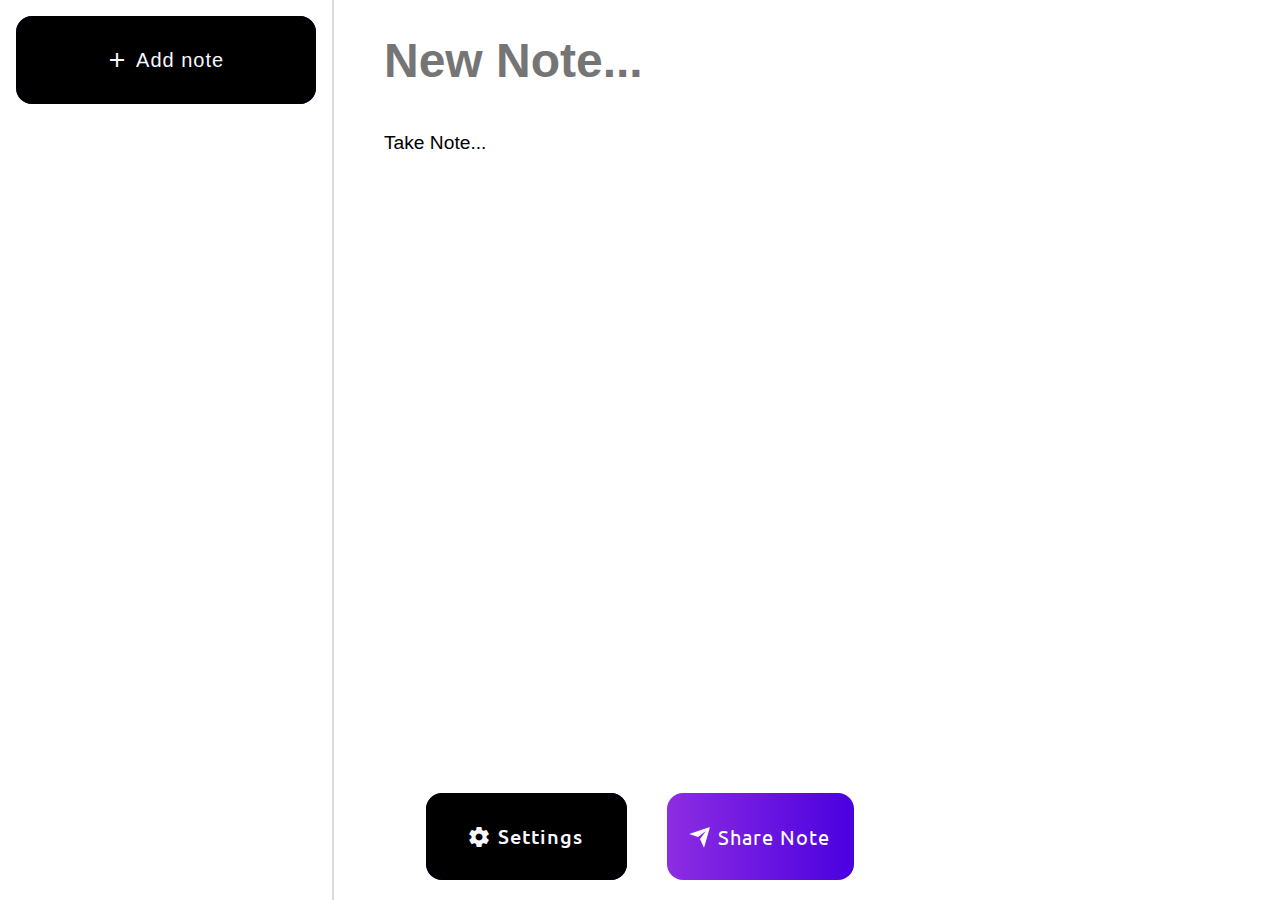
==== src/main.html @ e9d039bf "First v wit a bit of javascript" ====
<!DOCTYPE html>
<html>
    <head>
        <meta charset="utf-8">
        <title>OpenNotes</title>
        <link rel="stylesheet" href="data/main-styl.css">
        <meta name="viewport" content="width=device-width, initial-scale=1.0">
        <link href="https://fonts.googleapis.com/icon?family=Material+Icons" rel="stylesheet">
    </head>
    <body>
    <div class="notes" id="app">
    <!-- <div class="notes__sidebar">
            <div class="notes__list">
                <div class="notes__list-item notes__list-item--selected">
                    <div class="notes__small-title">Lecture Notes</div>
                    <div class="notes__small-body">I learnt nothing today.</div>
                    <div class="notes__small-updated">Thursday 3:30pm</div>
                </div>
            </div>
        </div>
        <div class="notes__preview">
            <input class="notes__title" type="text" placeholder="Enter a title...">
            <textarea class="notes__body" placeholder="Write your notes!"></textarea>
        </div> -->
    </div>
        <script src="data/main.js" type="module"></script>
    </body>
    <footer>
        <button class="cssbuttons-io">
            <span>
                <i class="material-icons">settings</i>
                    <path d="M0 0h24v24H0z" fill="none"></path>
                    <path d="M24 12l-5.657 5.657-1.414-1.414L21.172 12l-4.243-4.243 1.414-1.414L24 12zM2.828 12l4.243 4.243-1.414 1.414L0 12l5.657-5.657L7.07 7.757 2.828 12zm6.96 9H7.66l6.552-18h2.128L9.788 21z" fill="currentColor"></path>
                </svg> Settings
            </span>
        </button>
        <button class="send">
            <div class="svg-wrapper-1">
              <div class="svg-wrapper">
                <svg xmlns="http://www.w3.org/2000/svg" viewBox="0 0 24 24" width="24" height="24">
                  <path fill="none" d="M0 0h24v24H0z"></path>
                  <path fill="currentColor" d="M1.946 9.315c-.522-.174-.527-.455.01-.634l19.087-6.362c.529-.176.832.12.684.638l-5.454 19.086c-.15.529-.455.547-.679.045L12 14l6-8-8 6-8.054-2.685z"></path>
                </svg>
              </div>
            </div>
            <span>Share Note</span>
          </button>
    </footer>
</html>
---- src/data/main-styl.css ----
@import url('https://fonts.googleapis.com/css2?family=Ubuntu&family=Varela+Round&display=swap');

html,
body {
    font-family: 'Ubuntu', sans-serif;
    height: 100%;
    margin: 0;
}

footer {
    position: fixed;
    display: flex;
    flex-direction: row;
    bottom: 0;
    left: 0;
    width: 100%;
    justify-content: center;
}

footer button {
    font-family: 'Ubuntu', sans-serif;
    margin: 20px;
    padding: 0.7em 1em;
}

/* Notes Body */
.notes {
    display: flex;
    height: 100%;
}

.notes * {
    font-family: sans-serif;
}

.notes__sidebar {
    border-right: 2px solid #dddddd;
    flex-shrink: 0;
    overflow-y: auto;
    padding: 1em;
    width: 300px;
}

.notes__sidebar button {
    width: 100%;
    padding: 0.8em 0;
}

.notes__list-item {
    cursor: pointer;
}

.notes__list-item--selected {
    background: #eeeeee;
    border-radius: 7px;
    font-weight: bold;
}

.notes__small-title,
.notes__small-updated {
    padding: 10px;
}

.notes__small-title {
    font-size: 1.2em;
}

.notes__small-body {
    padding: 0 10px;
}

.notes__small-updated {
    color: #aaaaaa;
    font-style: italic;
    text-align: right;
}

.notes__preview {
    display: flex;
    flex-direction: column;
    padding: 2em 3em;
    flex-grow: 1;
}

.notes__title,
.notes__body {
    border: none;
    outline: none;
    width: 100%;
}

.notes__title {
    font-size: 3em;
    font-weight: bold;
}

.notes__body {
    flex-grow: 1;
    font-size: 1.2em;
    line-height: 1.5;
    margin-top: 2em;
    resize: none;
}

/* From uiverse.io by @adamgiebl */
.send {
    font-family: inherit;
    font-size: 20px;
    background: linear-gradient(to right, #8e2de2, #4a00e0);
    color: white;
    display: flex;
    align-items: center;
    border: none;
    border-radius: 16px;
    overflow: hidden;
    transition: all 0.2s;
    padding: 0.8em 1.2em 0.8em 1.05em;
   }
   
   .send span {
    display: block;
    letter-spacing: 0.05em;
    margin-left: 0.3em;
    transition: all 0.3s ease-in-out;
    align-items: center;

   }
   
   .send svg {
    display: block;
    transform-origin: center center;
    transition: transform 0.3s ease-in-out;
   }
   
   .send:hover .svg-wrapper {
    animation: fly-1 0.6s ease-in-out infinite alternate;
   }
   
   .send:hover svg {
    transform: translateX(2.8em) rotate(45deg) scale(1.1);
   }
   
   .send:hover span {
    transform: translateX(10em);
   }
   
   .send:active {
    transform: scale(0.95);
   }
   
   @keyframes fly-1 {
    from {
     transform: translateY(0.1em);
    }
   
    to {
     transform: translateY(-0.1em);
    }
}

/* From uiverse.io by @adamgiebl */
.cssbuttons-io {
    position: relative;
    font-family: inherit;
    font-weight: 500;
    font-size: 20px;
    letter-spacing: 0.05em;
    border-radius: 0.8em;
    border: none;
    background: linear-gradient(to right, #8e2de2, #4a00e0);
    color: ghostwhite;
    overflow: hidden;
   }
   
   .cssbuttons-io i {

    margin-right: 0.3em;
   }
   
   .cssbuttons-io span {
    position: relative;
    z-index: 10;
    transition: color 0.4s;
    display: inline-flex;
    align-items: center;
    padding: 0.8em 1.2em 0.8em 1.05em;
   }
   
   .cssbuttons-io::before,
   .cssbuttons-io::after {
    position: absolute;
    top: 0;
    left: 0;
    width: 100%;
    height: 100%;
    z-index: 0;
   }
   
   .cssbuttons-io::before {
    content: "";
    background: #000;
    width: 120%;
    left: -10%;
    transform: skew(30deg);
    transition: transform 0.4s cubic-bezier(0.3, 1, 0.8, 1);
   }
   
   .cssbuttons-io:hover::before {
    transform: translate3d(100%, 0, 0);
   }
   
   .cssbuttons-io:active {
    transform: scale(0.95);
   }
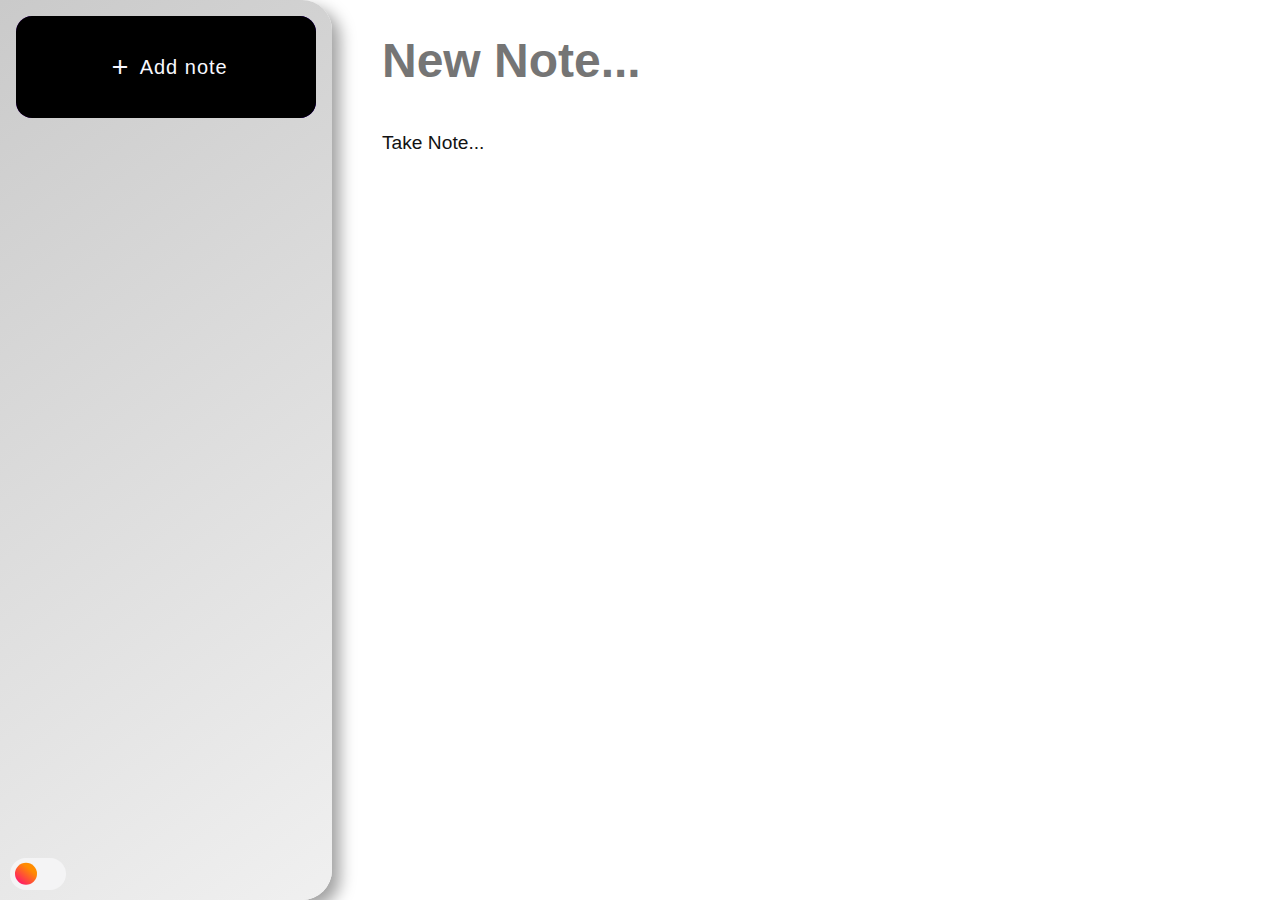
==== commit 67d15bd9: "theme swich, ui changes, some other stuff" ====
--- a/src/main.html
+++ b/src/main.html
@@ -1,5 +1,5 @@
 <!DOCTYPE html>
-<html>
+<html id="html">
     <head>
         <meta charset="utf-8">
         <title>OpenNotes</title>
@@ -7,7 +7,7 @@
         <meta name="viewport" content="width=device-width, initial-scale=1.0">
         <link href="https://fonts.googleapis.com/icon?family=Material+Icons" rel="stylesheet">
     </head>
-    <body>
+    <body class="white" id="body">
     <div class="notes" id="app">
     <!-- <div class="notes__sidebar">
             <div class="notes__list">
@@ -26,7 +26,7 @@
         <script src="data/main.js" type="module"></script>
     </body>
     <footer>
-        <button class="cssbuttons-io">
+        <button class="cssbuttons-io noDisp">
             <span>
                 <i class="material-icons">settings</i>
                     <path d="M0 0h24v24H0z" fill="none"></path>
@@ -34,7 +34,7 @@
                 </svg> Settings
             </span>
         </button>
-        <button class="send">
+        <button class="send noDisp">
             <div class="svg-wrapper-1">
               <div class="svg-wrapper">
                 <svg xmlns="http://www.w3.org/2000/svg" viewBox="0 0 24 24" width="24" height="24">
@@ -45,5 +45,9 @@
             </div>
             <span>Share Note</span>
           </button>
+          <label class="switch" id="theme">
+            <input type="checkbox">
+            <span class="slider"></span>
+        </label>
     </footer>
 </html>--- a/src/data/main-styl.css
+++ b/src/data/main-styl.css
@@ -7,14 +7,50 @@
     margin: 0;
 }
 
+.white {
+    background-color: #fff;
+}
+
+.white textarea {
+    background-color: #fff;
+    color: #121212;
+}
+
+.white .notes__sidebar {
+    background-color: #fff;
+    border-radius: 50px;
+    background: #e0e0e0;
+    border-radius: 0 30px 30px 0;
+    background: linear-gradient(145deg, #cacaca, #f0f0f0);
+    box-shadow:  8px 8px 16px #a1a1a1,
+                 -8px -8px 16px #ffffff;
+}
+
+.dark {
+    background-color: #121212;
+    color: #dddddd;
+}
+
+.dark input, textarea {
+    background-color: #121212;
+    color:#dddddd
+}
+
+.dark .notes__sidebar {
+    background-color: #101010;
+    border-radius: 0 30px 30px 0;
+    background: linear-gradient(145deg, #0e0e0e, #111111);
+    box-shadow:  8px 8px 16px #090909,
+                 -8px -8px 16px #171717;
+}
+
 footer {
     position: fixed;
     display: flex;
     flex-direction: row;
-    bottom: 0;
-    left: 0;
+    bottom: 10px;
+    right: -10px;
     width: 100%;
-    justify-content: center;
 }
 
 footer button {
@@ -34,7 +70,9 @@
 }
 
 .notes__sidebar {
-    border-right: 2px solid #dddddd;
+    border: none;
+    border-radius: 0 30px 30px 0;
+    background-color: #101010;
     flex-shrink: 0;
     overflow-y: auto;
     padding: 1em;
@@ -173,8 +211,7 @@
    }
    
    .cssbuttons-io i {
-
-    margin-right: 0.3em;
+    margin: 0.3em;
    }
    
    .cssbuttons-io span {
@@ -213,5 +250,66 @@
     transform: scale(0.95);
    }
    
-   
+   .noDisp {
+       display: none;
+   }
+
+   /* From uiverse.io by @satyamchaudharydev */
+/* The switch - the box around the slider */
+.switch {
+    --width-of-switch: 3.5em;
+    --height-of-switch: 2em;
+    /* size of sliding icon -- sun and moon */
+    --size-of-icon: 1.4em;
+    /* it is like a inline-padding of switch */
+    --slider-offset: 0.3em;
+    position: relative;
+    width: var(--width-of-switch);
+    height: var(--height-of-switch);
+  }
+  
+  /* Hide default HTML checkbox */
+  .switch input {
+    opacity: 0;
+    width: 0;
+    height: 0;
+  }
+  
+  /* The slider */
+  .slider {
+    position: absolute;
+    cursor: pointer;
+    top: 0;
+    left: 0;
+    right: 0;
+    bottom: 0;
+    background-color: #f4f4f5;
+    transition: .4s;
+    border-radius: 30px;
+  }
+  
+  .slider:before {
+    position: absolute;
+    content: "";
+    height: var(--size-of-icon,1.4em);
+    width: var(--size-of-icon,1.4em);
+    border-radius: 20px;
+    left: var(--slider-offset,0.3em);
+    top: 50%;
+    transform: translateY(-50%);
+    background: linear-gradient(40deg,#ff0080,#ff8c00 70%);
+    ;
+   transition: .4s;
+  }
+  
+  input:checked + .slider {
+    background-color: #303136;
+  }
+  
+  input:checked + .slider:before {
+    left: calc(100% - (var(--size-of-icon,1.4em) + var(--slider-offset,0.3em)));
+    background: #303136;
+    /* change the value of second inset in box-shadow to change the angle and direction of the moon  */
+    box-shadow: inset -3px -2px 5px -2px #8983f7, inset -10px -4px 0 0 #a3dafb;
+  }
    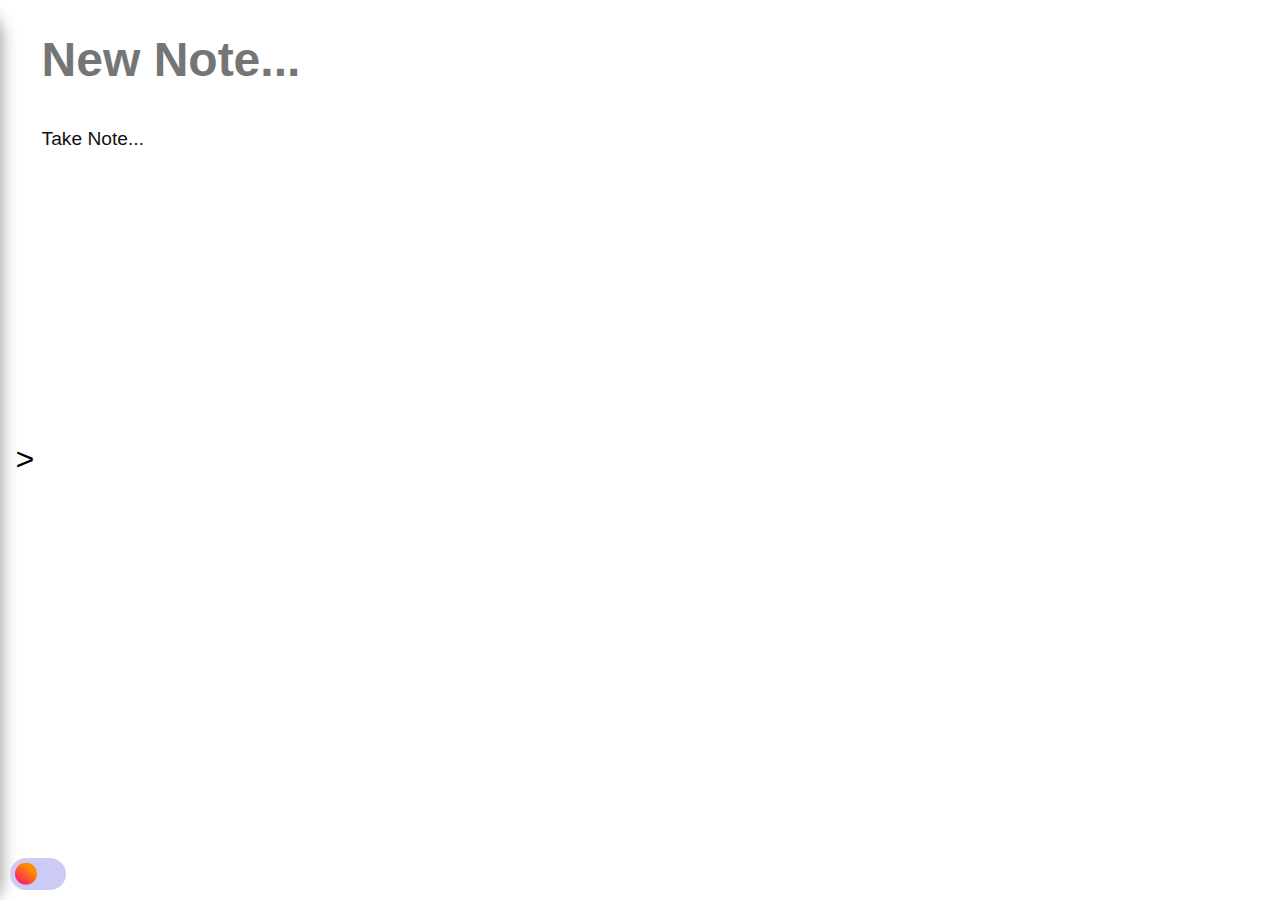
==== commit df9517ee: "some js" ====
--- a/src/main.html
+++ b/src/main.html
@@ -6,24 +6,34 @@
         <link rel="stylesheet" href="data/main-styl.css">
         <meta name="viewport" content="width=device-width, initial-scale=1.0">
         <link href="https://fonts.googleapis.com/icon?family=Material+Icons" rel="stylesheet">
+       
     </head>
     <body class="white" id="body">
-    <div class="notes" id="app">
-    <!-- <div class="notes__sidebar">
-            <div class="notes__list">
-                <div class="notes__list-item notes__list-item--selected">
-                    <div class="notes__small-title">Lecture Notes</div>
-                    <div class="notes__small-body">I learnt nothing today.</div>
-                    <div class="notes__small-updated">Thursday 3:30pm</div>
+        <script src="data/main.js" type="module"></script>
+    <div class="compact" id="layout">
+        <div class="notes" id="app">
+            <!-- <div class="notes__sidebar">
+                    <div class="notes__list">
+                        <div class="notes__list-item notes__list-item--selected">
+                            <div class="notes__small-title">Lecture Notes</div>
+                            <div class="notes__small-body">I learnt nothing today.</div>
+                            <div class="notes__small-updated">Thursday 3:30pm</div>
+                        </div>
+                    </div>
                 </div>
-            </div>
+                
+                <div class="notes__preview">
+                    <input class="notes__title" type="text" placeholder="Enter a title...">
+                    <textarea class="notes__body" placeholder="Write your notes!"></textarea>
+                </div> 
+                -->  
         </div>
-        <div class="notes__preview">
-            <input class="notes__title" type="text" placeholder="Enter a title...">
-            <textarea class="notes__body" placeholder="Write your notes!"></textarea>
-        </div> -->
+        <label class="layoutbtn" id="layoutbtn">
+            <input type="checkbox" class="layout__check" id="layoutcheckbox">
+            <span><i class="right" id="layouticon"><</i></span>
+        </label>
     </div>
-        <script src="data/main.js" type="module"></script>
+
     </body>
     <footer>
         <button class="cssbuttons-io noDisp">
@@ -49,5 +59,6 @@
             <input type="checkbox">
             <span class="slider"></span>
         </label>
+
     </footer>
 </html>--- a/src/data/main-styl.css
+++ b/src/data/main-styl.css
@@ -1,4 +1,9 @@
 @import url('https://fonts.googleapis.com/css2?family=Ubuntu&family=Varela+Round&display=swap');
+
+* {
+    margin: 0;
+    padding: 0;
+}
 
 html,
 body {
@@ -6,17 +11,24 @@
     height: 100%;
     margin: 0;
 }
-
+/*Theme changes*/
 .white {
+    transition: 100ms ease-in-out;
     background-color: #fff;
 }
 
 .white textarea {
+    transition: 100ms ease-in-out;
     background-color: #fff;
     color: #121212;
 }
 
+.white input {
+    transition: 100ms ease-in-out;
+}
+
 .white .notes__sidebar {
+    transition: 100ms ease-in-out;
     background-color: #fff;
     border-radius: 50px;
     background: #e0e0e0;
@@ -27,22 +39,31 @@
 }
 
 .dark {
+    transition: 100ms ease-in-out;
     background-color: #121212;
     color: #dddddd;
 }
 
 .dark input, textarea {
+    transition: 100ms ease-in-out;
     background-color: #121212;
     color:#dddddd
 }
 
 .dark .notes__sidebar {
+    transition: 100ms ease-in-out;
     background-color: #101010;
     border-radius: 0 30px 30px 0;
     background: linear-gradient(145deg, #0e0e0e, #111111);
     box-shadow:  8px 8px 16px #090909,
-                 -8px -8px 16px #171717;
-}
+             -8px -8px 16px #171717;
+}
+
+/**/
+
+
+
+/*Footer + buttons*/
 
 footer {
     position: fixed;
@@ -59,6 +80,64 @@
     padding: 0.7em 1em;
 }
 
+.sidebar__wrapper {
+    height: 100%;
+    display: flex;
+    flex-direction: row;
+}
+
+/*Layout toogle*/
+
+.right {
+    position: relative;
+    font-family: Arial, Helvetica, sans-serif;
+    display: inline-block;
+    transition: 100ms ease-in-out;
+    transform: rotate(180deg);
+    font-size: 2em;
+    margin-top: -0.5em;
+}
+
+.left {
+    position: relative;
+    font-family: Arial, Helvetica, sans-serif;
+    display: inline-block;
+    transition: 100ms ease-in-out;
+    transform: rotate(0deg);
+    font-size: 2em;
+    margin-top: -1em;
+    margin-left: -1.5em;
+}
+
+
+
+.layout__check {
+    display: none;
+}
+
+.layoutbtn {
+    align-items: center;
+    vertical-align: middle;
+    display: inline-block;
+    padding: 3px;
+    vertical-align: middle;
+    display: flex;
+    width: 2vw;
+    margin-left: 24vw;
+    margin-top: -50vh;
+}
+
+.extended {
+    height: 100%;
+    transition: 100ms ease-in-out;
+}
+.compact {
+    height: 100%;
+    margin-left: -23vw;
+    transition: 100ms ease-in-out;
+}
+
+
 /* Notes Body */
 .notes {
     display: flex;
@@ -69,15 +148,18 @@
     font-family: sans-serif;
 }
 
+
 .notes__sidebar {
+    position: fixe;
     border: none;
     border-radius: 0 30px 30px 0;
     background-color: #101010;
     flex-shrink: 0;
     overflow-y: auto;
     padding: 1em;
-    width: 300px;
-}
+    width: 20vw;
+}
+
 
 .notes__sidebar button {
     width: 100%;
@@ -138,6 +220,7 @@
     line-height: 1.5;
     margin-top: 2em;
     resize: none;
+
 }
 
 /* From uiverse.io by @adamgiebl */
@@ -236,8 +319,8 @@
    .cssbuttons-io::before {
     content: "";
     background: #000;
-    width: 120%;
-    left: -10%;
+    width: 140%;
+    left: -15%;
     transform: skew(30deg);
     transition: transform 0.4s cubic-bezier(0.3, 1, 0.8, 1);
    }
@@ -283,7 +366,7 @@
     left: 0;
     right: 0;
     bottom: 0;
-    background-color: #f4f4f5;
+    background-color: #cbcbf5;
     transition: .4s;
     border-radius: 30px;
   }
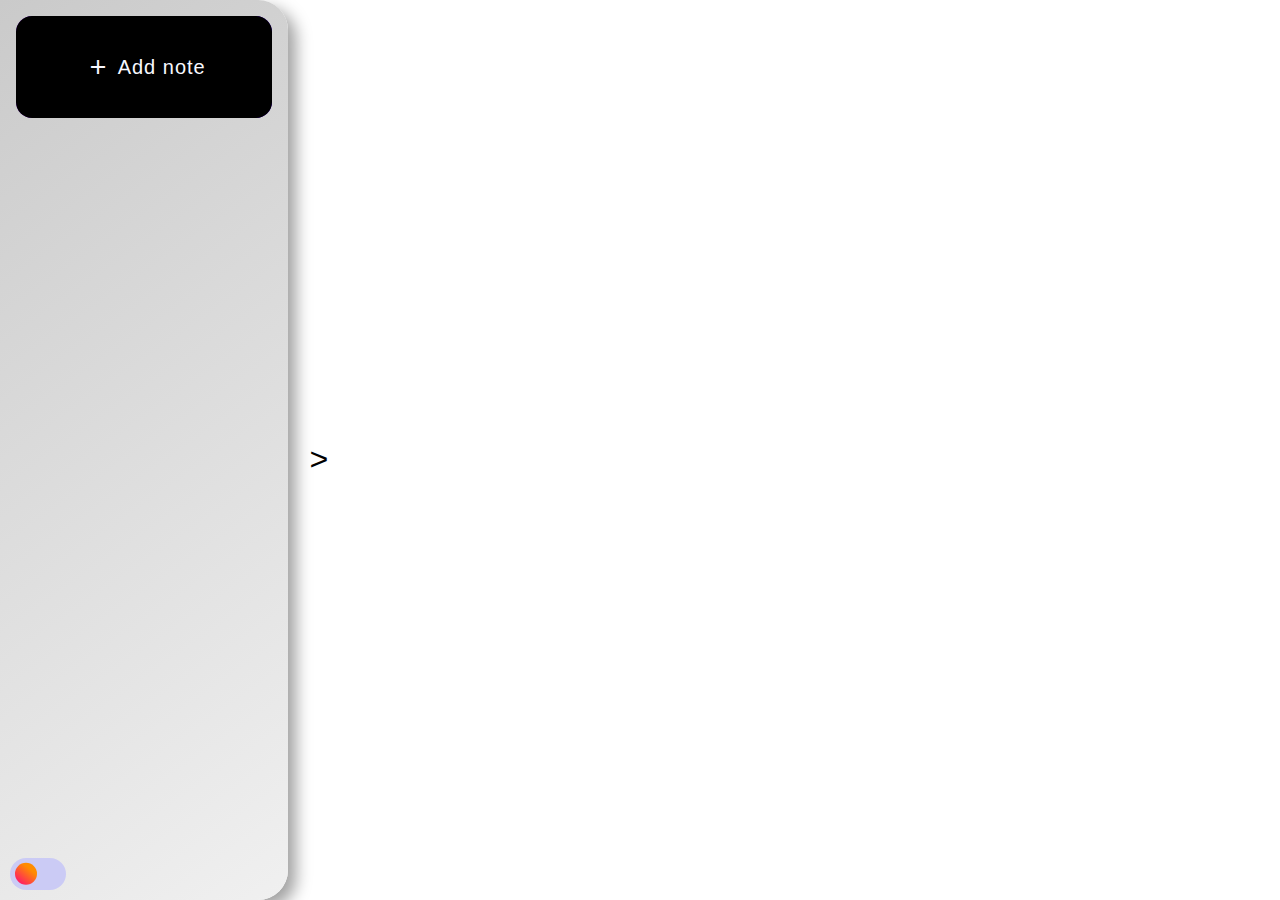
==== commit 232d5c73: "js converted to final use of user input" ====
--- a/src/main.html
+++ b/src/main.html
@@ -10,7 +10,7 @@
     </head>
     <body class="white" id="body">
         <script src="data/main.js" type="module"></script>
-    <div class="compact" id="layout">
+    <div class="extended" id="layout">
         <div class="notes" id="app">
             <!-- <div class="notes__sidebar">
                     <div class="notes__list">
